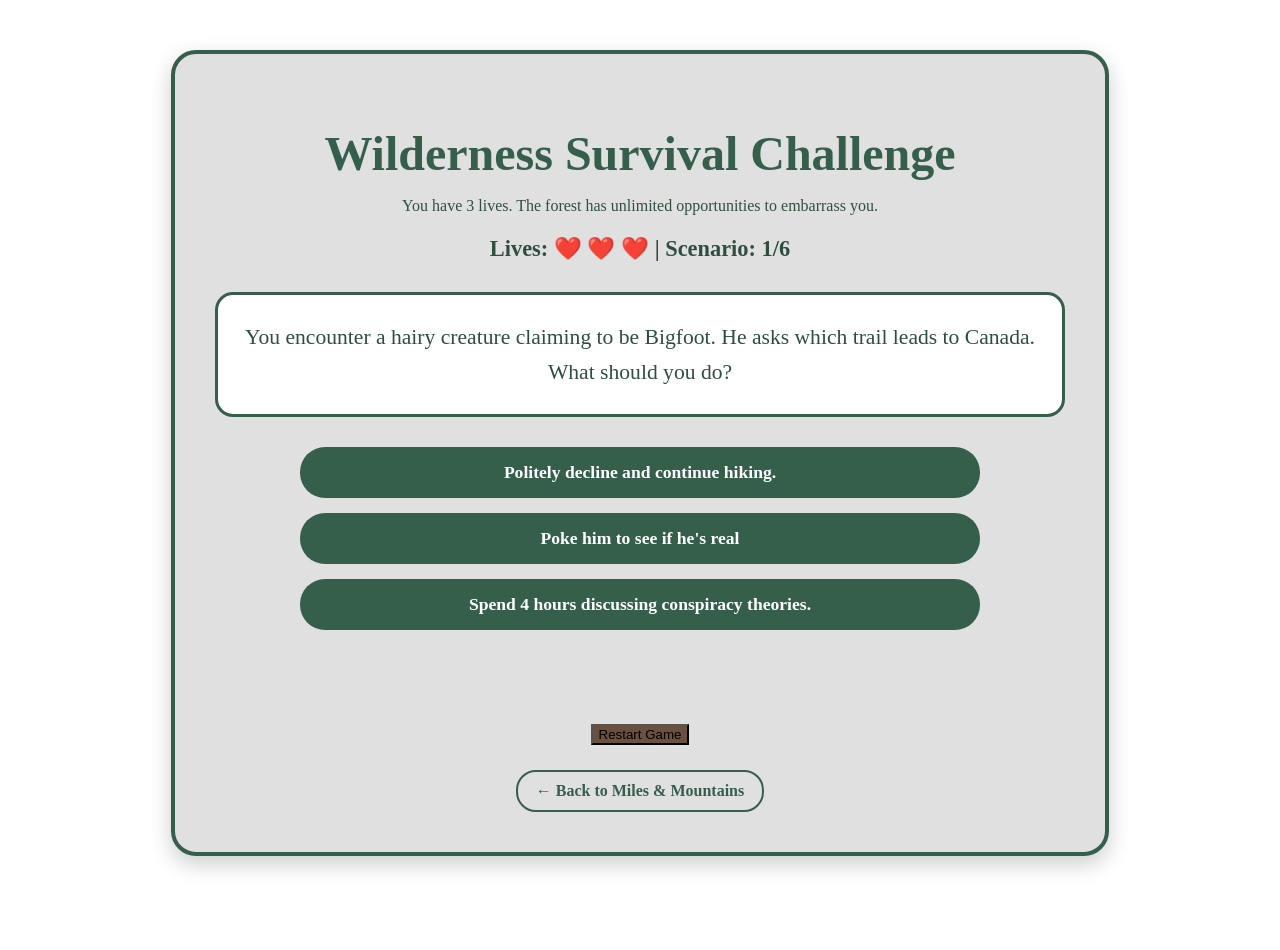
==== hiking-game.html @ 81e0d795 "Add files via upload" ====
<!DOCTYPE html>
<html lang="en">
<head>
<meta charset="UTF-8">
<title>Wilderness Survival Challenge</title>

<style>
   body {
    margin: 0;
    font-family: Georgia, serif;

    min-height: 100vh;

    background-image: url(../startbootstrap-clean-blog-gh-pages/assets/img/misty-mountains-with-dramatic-clouds-surrounding-jagged-peaks-and-forest-photo.jpeg);
    background-size: cover;
    background-position: center;
    background-repeat: no-repeat;

    color: #2f4f3e;
    text-align: center;
}

    .game-box {
        max-width: 850px;
        margin: 50px auto;
        padding: 40px;
        background-color: #e1e0e0;
        border: 4px solid #355e4b;
        border-radius: 25px;
        box-shadow: 0 8px 22px rgba(0,0,0,0.2);
    }

    h1 {
        font-size: 3rem;
        margin-bottom: 10px;
        color: #355e4b;
    }

    .status {
        font-size: 1.4rem;
        font-weight: bold;
        margin: 20px 0;
    }

    .scenario {
        background-color: white;
        border: 3px solid #355e4b;
        border-radius: 18px;
        padding: 25px;
        margin: 30px auto;
        font-size: 1.35rem;
        line-height: 1.6;
    }

    .choices button {
        display: block;
        width: 80%;
        margin: 15px auto;
        padding: 15px;
        font-size: 1.1rem;
        font-family: Georgia, serif;
        font-weight: bold;
        color: white;
        background-color: #355e4b;
        border: none;
        border-radius: 25px;
        cursor: pointer;
    }

    .choices button:hover {
        background-color: #243f32;
    }

    #feedback {
        font-size: 1.2rem;
        font-weight: bold;
        margin-top: 25px;
        min-height: 50px;
    }

    .nav-link {
        display: inline-block;
        margin-top: 25px;
        color: #355e4b;
        text-decoration: none;
        border: 2px solid #355e4b;
        padding: 10px 18px;
        border-radius: 20px;
        font-weight: bold;
    }

    .nav-link:hover {
        background-color: #355e4b;
        color: white;
    }

    .restart {
        background-color: #6b4f3f !important;
    }
</style>
</head>

<body>

<div class="game-box">
    <h1>Wilderness Survival Challenge</h1>
    <p>You have 3 lives. The forest has unlimited opportunities to embarrass you.</p>

    <div class="status">
        Lives: <span id="lives">♡ ♡ ♡</span> |
        Scenario: <span id="number">1</span>/6
    </div>

    <div class="scenario" id="scenarioText">
        Loading scenario...
    </div>

    <div class="choices" id="choices"></div>

    <p id="feedback"></p>

    <button class="restart" onclick="restartGame()">Restart Game</button>

    <br>
    <a class="nav-link" href="scratch.html">← Back to Miles & Mountains</a>
</div>

<script>
    const scenarios = [
        {
            question: "You encounter a hairy creature claiming to be Bigfoot. He asks which trail leads to Canada. What should you do?",
            choices: [
                "Politely decline and continue hiking.",
                "Poke him to see if he's real",
                "Spend 4 hours discussing conspiracy theories."
            ],
            correct: 1,
            explanation: "Your basically a pro"
        },
        {
            question: "A moose blocks the trail and begins aggressively chewing a bush while maintaining eye contact. What is the safest choice?",
            choices: [
                "Give the moose plenty of space.",
                "Challenge the moose to a race.",
                "Inform the moose that you aren't scared."
            ],
            correct: 0,
            explanation: "You survived!"
        },
        {
            question: "An old wizard appears and offers a gift: Which do you accept?",
            choices: [
                "Unlimited marshmallows",
                "A detailed map back to the trailhead",
                "A sword made of spaghetti"
            ],
            correct: 2,
            explanation: "Hazzah!"
        },
        {
            question: "You accidentally spill trail mix. Within seconds, 47 chipmunks surround you. What is the best response?",
            choices: [
                "Back away...slowly",
                "Try negotiating peace terms.",
                "Declare yourself their king."
            ],
            correct: 0,
            explanation: "Wow. I'm impressed"
        },
        {
            question: "A grizzly bear steps onto the trail wearing a ranger hat and says: Trail maintenance fee. One granola bar. What should you do?",
            choices: [
                "Pay the bear tax and slowly back away.",
                "Inform the bear that taxes are unconstitutional.",
                "Attempt to audit the bear."
            ],
            correct: 1,
            explanation: "You're a smartie"
        },
        {
            question: "A duck appears. Just a duck.He is staring at you. What do you do?",
            choices: [
                "Continue hiking.",
                "Continue hiking faster.",
                "Continue hiking while wondering why the duck knows your name."
            ],
            correct: 0,
            explanation: "You speak for the trees"
        }
    ];

    let currentScenario = 0;
    let lives = 3;

    function showScenario() {
        if (lives <= 0) {
            document.getElementById("scenarioText").textContent =
                "Game Over. The wilderness has respectfully asked you to leave. (Bigfoot watched the entire thing...he's disappointed)";
            document.getElementById("choices").innerHTML = "";
            document.getElementById("feedback").textContent =
                "Game Over. The wilderness has respectfully asked you to leave. (Bigfoot watched the entire thing...he's disappointed)";
            return;
        }

        if (currentScenario >= scenarios.length) {
            document.getElementById("scenarioText").textContent =
                "YYou made it back to civilization with all your limbs, most of your dignity, and a great story to tell.";
            document.getElementById("choices").innerHTML = "";
            document.getElementById("feedback").textContent =
                "You made it back to civilization with all your limbs, most of your dignity, and a great story to tell.";
            return;
        }

        const scenario = scenarios[currentScenario];

        document.getElementById("scenarioText").textContent = scenario.question;
        document.getElementById("number").textContent = currentScenario + 1;
        document.getElementById("feedback").textContent = "";

        const choicesDiv = document.getElementById("choices");
        choicesDiv.innerHTML = "";

        scenario.choices.forEach((choice, index) => {
            const button = document.createElement("button");
            button.textContent = choice;
            button.onclick = () => checkAnswer(index);
            choicesDiv.appendChild(button);
        });

        updateLives();
    }

    function checkAnswer(selectedIndex) {
        const scenario = scenarios[currentScenario];

        if (selectedIndex === scenario.correct) {
            document.getElementById("feedback").textContent = scenario.explanation;
        } else {
            lives--;
            document.getElementById("feedback").textContent =
                "Not the safest choice. You lost a life.";
        }

        updateLives();

        currentScenario++;

        setTimeout(showScenario, 1600);
    }

    function updateLives() {
        let hearts = "";

        for (let i = 0; i < lives; i++) {
            hearts += "❤️ ";
        }

        document.getElementById("lives").textContent = hearts;
    }

    function restartGame() {
        currentScenario = 0;
        lives = 3;
        showScenario();
    }

    showScenario();
</script>

</body>
</html>
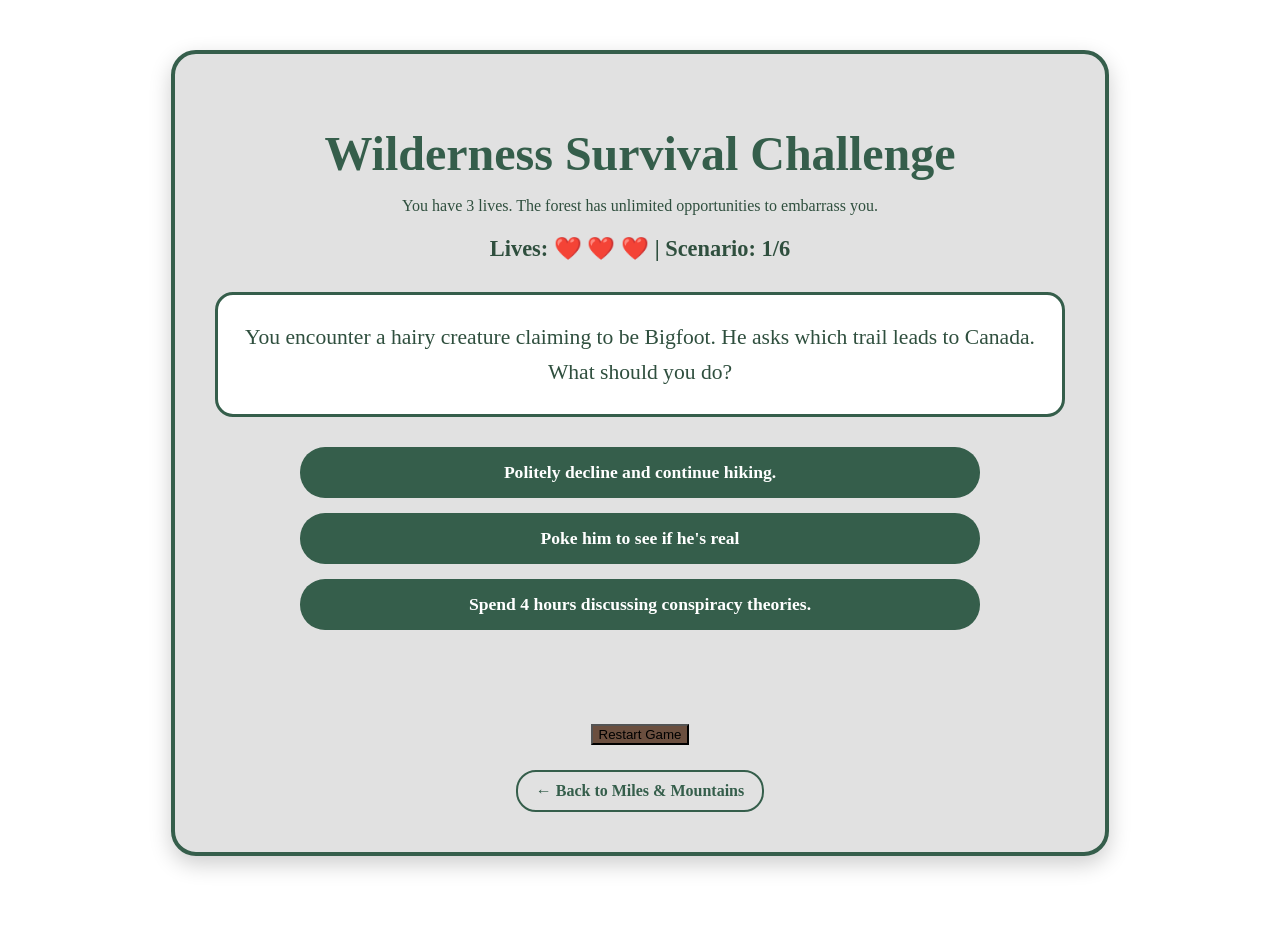
==== commit f05c80a2: "Add files via upload" ====
--- a/hiking-game.html
+++ b/hiking-game.html
@@ -11,7 +11,7 @@
 
     min-height: 100vh;
 
-    background-image: url(../startbootstrap-clean-blog-gh-pages/assets/img/misty-mountains-with-dramatic-clouds-surrounding-jagged-peaks-and-forest-photo.jpeg);
+    background-image: url(https://upload.wikimedia.org/wikipedia/commons/thumb/8/88/Clingmans_Dome-27527-1.jpg/500px-Clingmans_Dome-27527-1.jpg);
     background-size: cover;
     background-position: center;
     background-repeat: no-repeat;
@@ -24,7 +24,7 @@
         max-width: 850px;
         margin: 50px auto;
         padding: 40px;
-        background-color: #e1e0e0;
+        background-color: #e1e1e1;
         border: 4px solid #355e4b;
         border-radius: 25px;
         box-shadow: 0 8px 22px rgba(0,0,0,0.2);
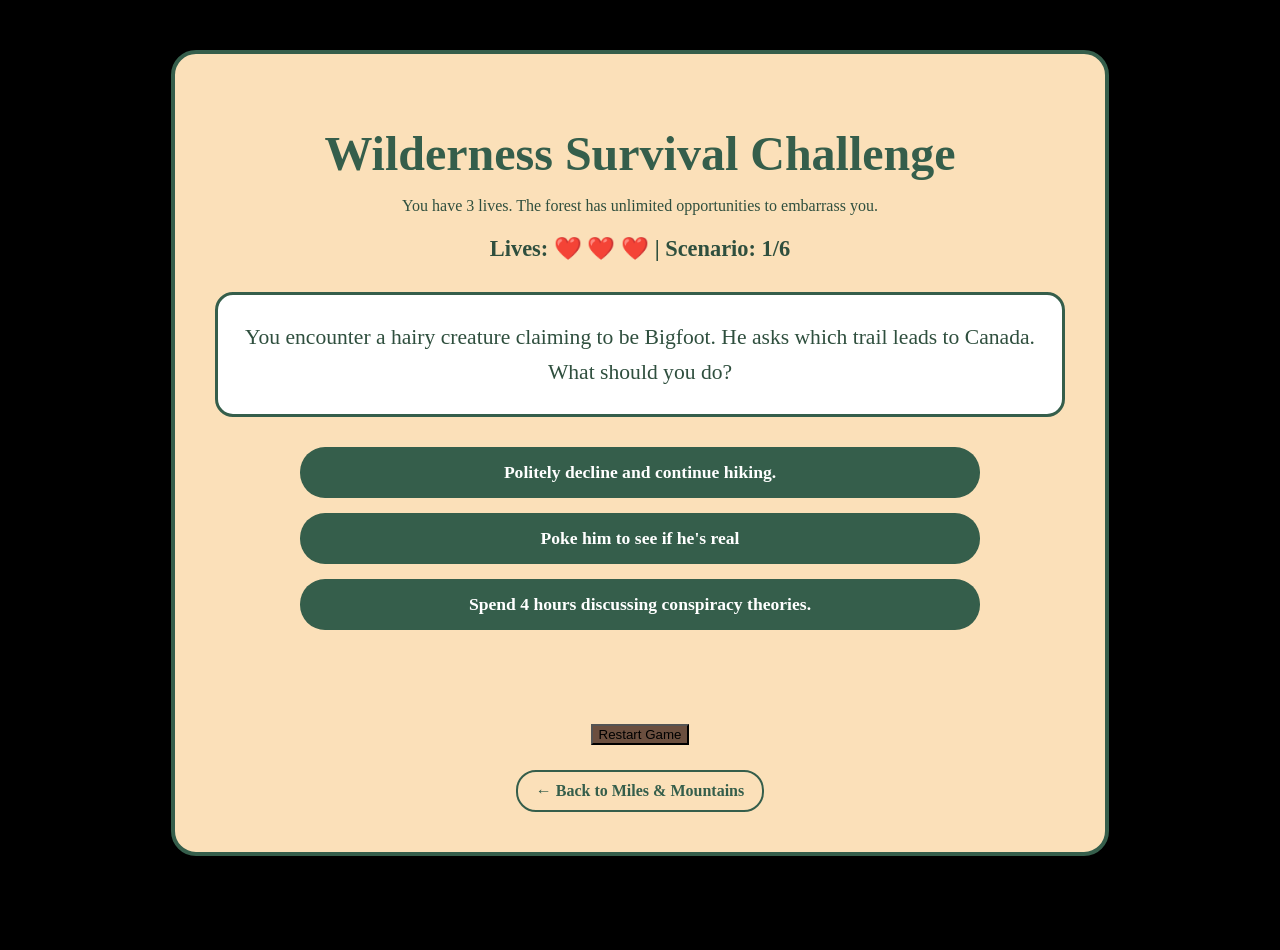
==== commit 64fa4866: "Add files via upload" ====
--- a/hiking-game.html
+++ b/hiking-game.html
@@ -11,7 +11,7 @@
 
     min-height: 100vh;
 
-    background-image: url(https://upload.wikimedia.org/wikipedia/commons/thumb/8/88/Clingmans_Dome-27527-1.jpg/500px-Clingmans_Dome-27527-1.jpg);
+    background-color:black;
     background-size: cover;
     background-position: center;
     background-repeat: no-repeat;
@@ -24,7 +24,7 @@
         max-width: 850px;
         margin: 50px auto;
         padding: 40px;
-        background-color: #e1e1e1;
+        background-color: #fbe0b9;
         border: 4px solid #355e4b;
         border-radius: 25px;
         box-shadow: 0 8px 22px rgba(0,0,0,0.2);
